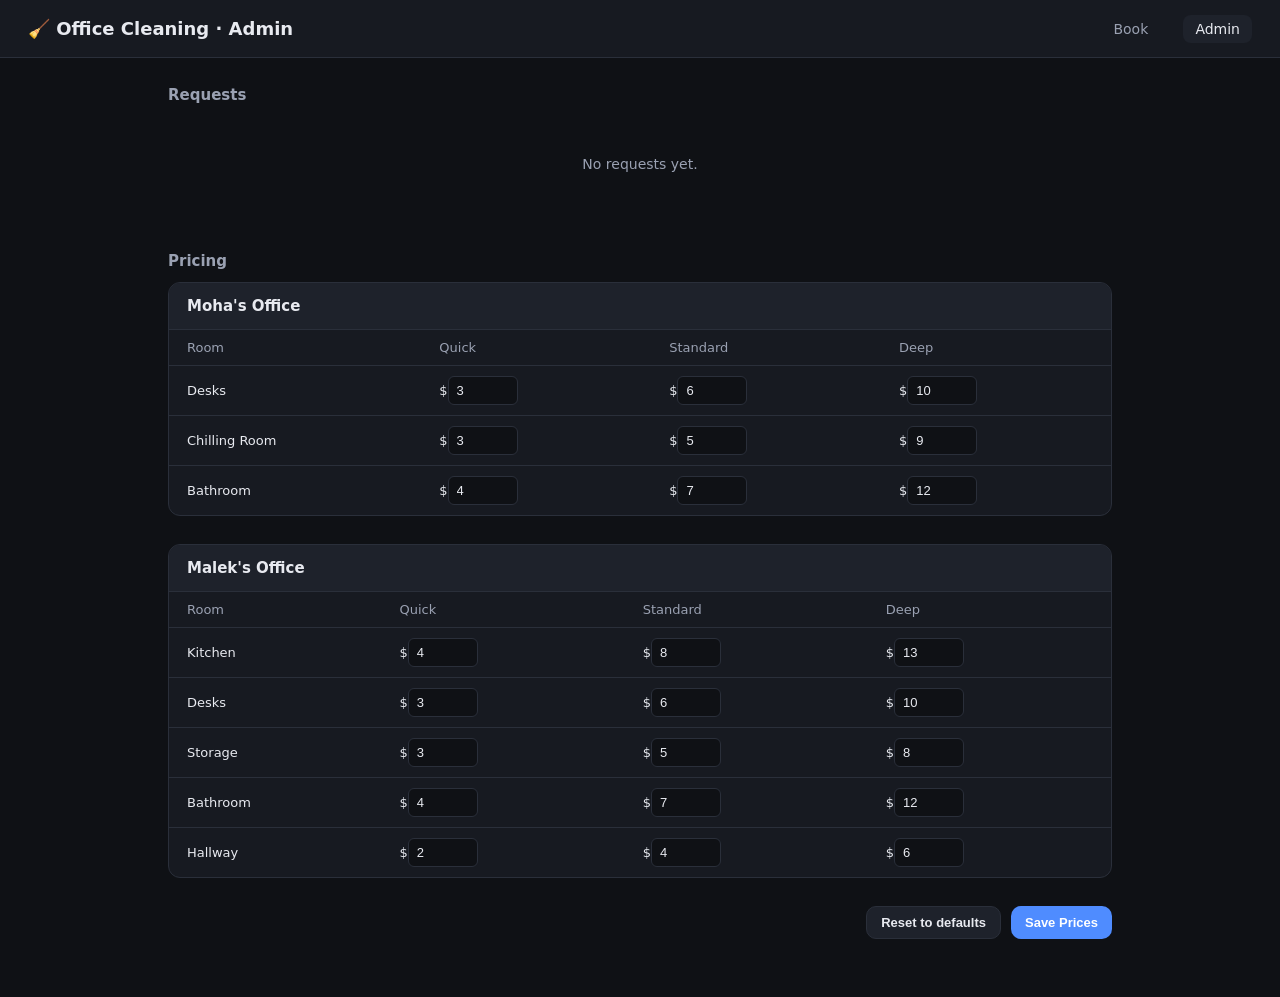
==== admin.html @ d0f75e6b "Add office cleaning booking UI and admin dashboard Client page lets you pick an office, select rooms" ====
<!doctype html>
<html lang="en">
<head>
<meta charset="UTF-8" />
<meta name="viewport" content="width=device-width, initial-scale=1.0" />
<title>Admin · Office Cleaning</title>
<link rel="stylesheet" href="style.css" />
</head>
<body>
<header class="top">
  <h1>🧹 Office Cleaning · Admin</h1>
  <nav>
    <a href="index.html">Book</a>
    <a href="admin.html" class="active">Admin</a>
  </nav>
</header>

<main>
  <div class="success-banner" id="saveBanner">Prices updated.</div>

  <h2 style="font-size:15px; color:var(--text-dim); font-weight:600; margin:0 0 12px;">Requests</h2>
  <div class="orders-list" id="ordersList"></div>

  <h2 style="font-size:15px; color:var(--text-dim); font-weight:600; margin:0 0 12px;">Pricing</h2>
  <div id="pricingBlocks"></div>
  <div class="save-row">
    <button class="btn secondary small" id="resetBtn">Reset to defaults</button>
    <button class="btn small" id="saveBtn">Save Prices</button>
  </div>
</main>

<script src="config.js"></script>
<script src="admin.js"></script>
</body>
</html>
---- style.css ----
:root {
  --bg: #0f1115;
  --panel: #171a21;
  --panel-2: #1e222b;
  --border: #2a2f3a;
  --text: #e8eaf0;
  --text-dim: #9aa1b2;
  --accent: #4f8cff;
  --accent-dim: #2f5cc7;
  --good: #35c97a;
  --radius: 12px;
}

* { box-sizing: border-box; }

body {
  margin: 0;
  font-family: "Segoe UI", system-ui, -apple-system, sans-serif;
  background: var(--bg);
  color: var(--text);
}

header.top {
  display: flex;
  align-items: center;
  justify-content: space-between;
  padding: 18px 28px;
  border-bottom: 1px solid var(--border);
  background: var(--panel);
}

header.top h1 {
  font-size: 18px;
  margin: 0;
  font-weight: 600;
}

header.top nav a {
  color: var(--text-dim);
  text-decoration: none;
  margin-left: 18px;
  font-size: 14px;
  padding: 6px 12px;
  border-radius: 8px;
}

header.top nav a.active,
header.top nav a:hover {
  color: var(--text);
  background: var(--panel-2);
}

main {
  max-width: 1000px;
  margin: 0 auto;
  padding: 28px;
}

.office-tabs {
  display: flex;
  gap: 10px;
  margin-bottom: 22px;
}

.office-tab {
  flex: 1;
  padding: 16px;
  border-radius: var(--radius);
  border: 1px solid var(--border);
  background: var(--panel);
  cursor: pointer;
  text-align: left;
  color: var(--text);
  transition: border-color .15s, background .15s;
}

.office-tab:hover { border-color: var(--accent-dim); }

.office-tab.active {
  border-color: var(--accent);
  background: var(--panel-2);
  box-shadow: 0 0 0 1px var(--accent) inset;
}

.office-tab .name { font-weight: 600; font-size: 15px; }
.office-tab .count { font-size: 12px; color: var(--text-dim); margin-top: 4px; }

.room-grid {
  display: grid;
  grid-template-columns: repeat(auto-fill, minmax(240px, 1fr));
  gap: 14px;
  margin-bottom: 100px;
}

.room-card {
  border: 1px solid var(--border);
  background: var(--panel);
  border-radius: var(--radius);
  padding: 16px;
  transition: border-color .15s;
}

.room-card.selected {
  border-color: var(--accent);
  background: var(--panel-2);
}

.room-card .room-head {
  display: flex;
  align-items: center;
  justify-content: space-between;
  cursor: pointer;
  user-select: none;
}

.room-card .room-name {
  font-weight: 600;
  font-size: 15px;
}

.checkbox {
  width: 20px;
  height: 20px;
  border-radius: 6px;
  border: 1.5px solid var(--border);
  display: flex;
  align-items: center;
  justify-content: center;
  flex-shrink: 0;
}

.room-card.selected .checkbox {
  background: var(--accent);
  border-color: var(--accent);
}

.checkbox svg { display: none; width: 13px; height: 13px; }
.room-card.selected .checkbox svg { display: block; }

.tier-row {
  display: none;
  margin-top: 14px;
  gap: 8px;
}

.room-card.selected .tier-row { display: flex; }

.tier-btn {
  flex: 1;
  border: 1px solid var(--border);
  background: var(--bg);
  color: var(--text-dim);
  border-radius: 8px;
  padding: 8px 6px;
  font-size: 12px;
  cursor: pointer;
  text-align: center;
  line-height: 1.4;
}

.tier-btn .price { display: block; font-weight: 700; color: var(--text); font-size: 13px; margin-top: 2px; }

.tier-btn.active {
  border-color: var(--accent);
  background: rgba(79, 140, 255, 0.12);
  color: var(--text);
}

.summary-bar {
  position: fixed;
  bottom: 0;
  left: 0;
  right: 0;
  background: var(--panel);
  border-top: 1px solid var(--border);
  padding: 16px 28px;
  display: flex;
  align-items: center;
  justify-content: center;
}

.summary-inner {
  max-width: 1000px;
  width: 100%;
  display: flex;
  align-items: center;
  justify-content: space-between;
  gap: 20px;
}

.summary-text { font-size: 14px; color: var(--text-dim); }
.summary-total { font-size: 22px; font-weight: 700; }
.summary-total span { color: var(--text-dim); font-size: 13px; font-weight: 400; margin-right: 6px; }

.btn {
  background: var(--accent);
  color: white;
  border: none;
  padding: 12px 22px;
  border-radius: 10px;
  font-size: 14px;
  font-weight: 600;
  cursor: pointer;
}

.btn:disabled { opacity: 0.4; cursor: not-allowed; }
.btn:hover:not(:disabled) { background: var(--accent-dim); }
.btn.secondary { background: var(--panel-2); border: 1px solid var(--border); color: var(--text); }
.btn.small { padding: 8px 14px; font-size: 13px; }

/* Modal */
.overlay {
  position: fixed;
  inset: 0;
  background: rgba(0,0,0,0.55);
  display: none;
  align-items: center;
  justify-content: center;
  z-index: 10;
}
.overlay.open { display: flex; }

.modal {
  background: var(--panel);
  border: 1px solid var(--border);
  border-radius: var(--radius);
  width: 420px;
  max-width: 90vw;
  padding: 22px;
}

.modal h2 { margin: 0 0 4px; font-size: 17px; }
.modal .sub { color: var(--text-dim); font-size: 13px; margin-bottom: 16px; }

.modal-line {
  display: flex;
  justify-content: space-between;
  font-size: 14px;
  padding: 8px 0;
  border-bottom: 1px solid var(--border);
}
.modal-line .room { color: var(--text); }
.modal-line .tier { color: var(--text-dim); font-size: 12px; }
.modal-line .price { font-weight: 600; }

.modal-total {
  display: flex;
  justify-content: space-between;
  padding-top: 14px;
  font-size: 16px;
  font-weight: 700;
}

.modal-actions {
  display: flex;
  gap: 10px;
  margin-top: 20px;
}
.modal-actions .btn { flex: 1; }

.success-banner {
  display: none;
  background: rgba(53, 201, 122, 0.12);
  border: 1px solid var(--good);
  color: var(--good);
  padding: 12px 16px;
  border-radius: 10px;
  margin-bottom: 18px;
  font-size: 14px;
}
.success-banner.open { display: block; }

/* Admin page */
.admin-office-block {
  margin-bottom: 28px;
  border: 1px solid var(--border);
  border-radius: var(--radius);
  background: var(--panel);
  overflow: hidden;
}
.admin-office-block h3 {
  margin: 0;
  padding: 14px 18px;
  border-bottom: 1px solid var(--border);
  font-size: 15px;
  background: var(--panel-2);
}
table.price-table {
  width: 100%;
  border-collapse: collapse;
}
table.price-table th, table.price-table td {
  padding: 10px 18px;
  text-align: left;
  font-size: 13px;
  border-bottom: 1px solid var(--border);
}
table.price-table th { color: var(--text-dim); font-weight: 500; }
table.price-table input {
  width: 70px;
  background: var(--bg);
  border: 1px solid var(--border);
  color: var(--text);
  border-radius: 6px;
  padding: 6px 8px;
  font-size: 13px;
}
table.price-table tr:last-child td { border-bottom: none; }

.save-row {
  display: flex;
  justify-content: flex-end;
  gap: 10px;
  margin: 18px 0 30px;
}

.orders-list { display: flex; flex-direction: column; gap: 10px; margin-bottom: 40px; }

.order-card {
  border: 1px solid var(--border);
  background: var(--panel);
  border-radius: var(--radius);
  padding: 14px 18px;
}
.order-card .order-top {
  display: flex;
  justify-content: space-between;
  align-items: center;
}
.order-card .office-name { font-weight: 600; font-size: 14px; }
.order-card .order-date { color: var(--text-dim); font-size: 12px; }
.order-card .order-items { color: var(--text-dim); font-size: 13px; margin-top: 6px; }
.order-card .order-bottom {
  display: flex;
  justify-content: space-between;
  align-items: center;
  margin-top: 10px;
}
.order-total { font-weight: 700; }

.badge {
  font-size: 11px;
  padding: 4px 10px;
  border-radius: 20px;
  font-weight: 600;
}
.badge.pending { background: rgba(255, 180, 60, 0.15); color: #ffb43c; }
.badge.done { background: rgba(53, 201, 122, 0.15); color: var(--good); }

.empty-state {
  color: var(--text-dim);
  font-size: 14px;
  text-align: center;
  padding: 40px 0;
}
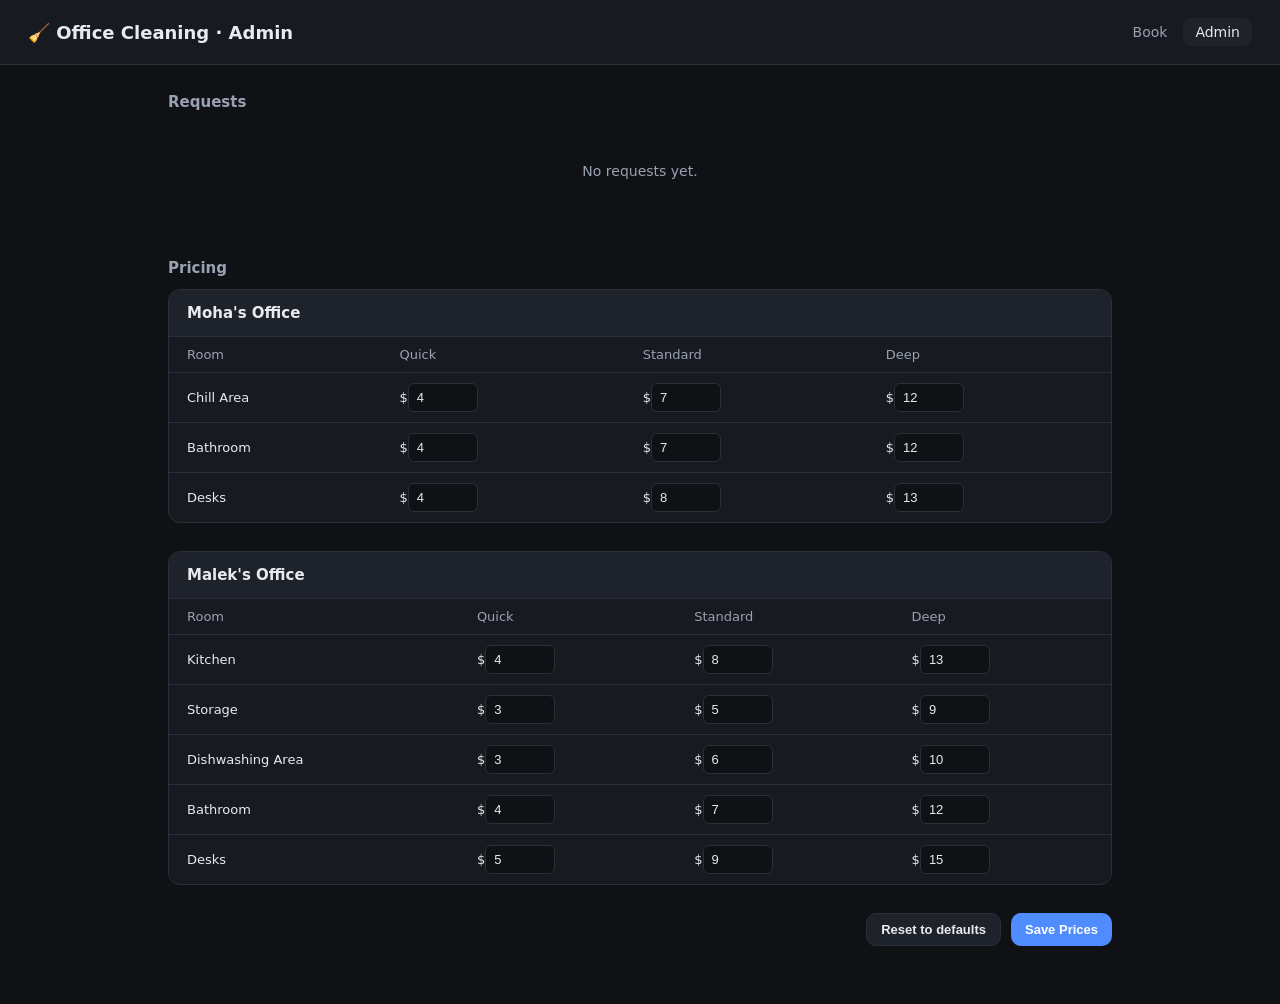
==== commit b2ad26ce: "Mobile responsiveness pass + fix malek desks/dishwashing/bathroom layering" ====
--- a/admin.html
+++ b/admin.html
@@ -2,7 +2,7 @@
 <html lang="en">
 <head>
 <meta charset="UTF-8" />
-<meta name="viewport" content="width=device-width, initial-scale=1.0" />
+<meta name="viewport" content="width=device-width, initial-scale=1.0, viewport-fit=cover" />
 <title>Admin · Office Cleaning</title>
 <link rel="stylesheet" href="style.css" />
 </head>
--- a/style.css
+++ b/style.css
@@ -11,7 +11,16 @@
   --radius: 12px;
 }
 
-* { box-sizing: border-box; }
+html {
+  -webkit-text-size-adjust: 100%;
+}
+
+* { box-sizing: border-box; -webkit-tap-highlight-color: transparent; }
+
+html, body {
+  overflow-x: hidden;
+  max-width: 100%;
+}
 
 body {
   margin: 0;
@@ -24,21 +33,29 @@
   display: flex;
   align-items: center;
   justify-content: space-between;
-  padding: 18px 28px;
+  flex-wrap: wrap;
+  gap: 8px 16px;
+  padding: 14px 20px;
   border-bottom: 1px solid var(--border);
   background: var(--panel);
 }
 
 header.top h1 {
-  font-size: 18px;
+  font-size: 17px;
   margin: 0;
   font-weight: 600;
+  white-space: nowrap;
+}
+
+header.top nav {
+  display: flex;
+  gap: 4px;
 }
 
 header.top nav a {
   color: var(--text-dim);
   text-decoration: none;
-  margin-left: 18px;
+  margin-left: 0;
   font-size: 14px;
   padding: 6px 12px;
   border-radius: 8px;
@@ -53,7 +70,13 @@
 main {
   max-width: 1000px;
   margin: 0 auto;
-  padding: 28px;
+  padding: 20px 16px 28px;
+}
+
+@media (min-width: 640px) {
+  main { padding: 28px; }
+  header.top { padding: 18px 28px; }
+  header.top h1 { font-size: 18px; }
 }
 
 .office-tabs {
@@ -173,10 +196,11 @@
   right: 0;
   background: var(--panel);
   border-top: 1px solid var(--border);
-  padding: 16px 28px;
+  padding: 12px 16px calc(12px + env(safe-area-inset-bottom));
   display: flex;
   align-items: center;
   justify-content: center;
+  z-index: 5;
 }
 
 .summary-inner {
@@ -185,12 +209,19 @@
   display: flex;
   align-items: center;
   justify-content: space-between;
-  gap: 20px;
-}
-
-.summary-text { font-size: 14px; color: var(--text-dim); }
-.summary-total { font-size: 22px; font-weight: 700; }
+  gap: 12px;
+  flex-wrap: wrap;
+}
+
+.summary-text { font-size: 13px; color: var(--text-dim); flex: 1 1 auto; min-width: 0; }
+.summary-total { font-size: 20px; font-weight: 700; white-space: nowrap; }
 .summary-total span { color: var(--text-dim); font-size: 13px; font-weight: 400; margin-right: 6px; }
+
+@media (min-width: 640px) {
+  .summary-bar { padding: 16px 28px calc(16px + env(safe-area-inset-bottom)); }
+  .summary-text { font-size: 14px; }
+  .summary-total { font-size: 22px; }
+}
 
 .btn {
   background: var(--accent);
@@ -353,3 +384,114 @@
   text-align: center;
   padding: 40px 0;
 }
+
+/* Floor plan */
+.section-label {
+  font-size: 13px;
+  font-weight: 600;
+  color: var(--text-dim);
+  margin: 0 0 10px;
+  text-transform: uppercase;
+  letter-spacing: 0.04em;
+}
+
+.floorplan-wrap {
+  background: transparent;
+  border: 1px solid var(--border);
+  border-radius: var(--radius);
+  padding: 10px;
+  margin-bottom: 22px;
+  display: flex;
+  justify-content: center;
+}
+
+.floorplan-svg {
+  width: 100%;
+  height: auto;
+  max-height: 62vh;
+  display: block;
+}
+
+@media (min-width: 640px) {
+  .floorplan-wrap { padding: 16px; margin-bottom: 26px; }
+  .floorplan-svg { max-height: 70vh; }
+}
+
+.room-shape rect {
+  fill: var(--panel-2);
+  stroke: var(--border);
+  stroke-width: 2;
+  cursor: pointer;
+  transition: fill .15s, stroke .15s;
+}
+
+.room-shape:hover rect {
+  stroke: var(--accent-dim);
+}
+
+.room-shape.selected rect {
+  fill: rgba(79, 140, 255, 0.22);
+  stroke: var(--accent);
+  stroke-width: 3;
+}
+
+.room-shape text {
+  pointer-events: none;
+  fill: var(--text);
+}
+
+.room-shape .room-label {
+  font-size: 24px;
+  font-weight: 700;
+}
+
+.room-shape .room-price-tag {
+  font-size: 16px;
+  fill: var(--text-dim);
+}
+
+@media (min-width: 640px) {
+  .room-shape .room-label { font-size: 17px; }
+  .room-shape .room-price-tag { font-size: 12px; }
+}
+
+.room-shape.selected .room-price-tag {
+  fill: var(--accent);
+  font-weight: 700;
+}
+
+/* Fallback list (offices with no drawn layout) */
+.room-shape-fallback {
+  border: 1px solid var(--border);
+  background: var(--panel-2);
+  border-radius: var(--radius);
+  padding: 16px;
+  cursor: pointer;
+  font-weight: 600;
+}
+.room-shape-fallback.selected {
+  border-color: var(--accent);
+  background: rgba(79, 140, 255, 0.12);
+}
+
+/* Selected areas panel */
+.selected-panel {
+  display: flex;
+  flex-direction: column;
+  gap: 12px;
+  margin-bottom: 100px;
+}
+
+.selected-panel .tier-row {
+  display: flex;
+}
+
+.selected-empty {
+  color: var(--text-dim);
+  font-size: 14px;
+  text-align: center;
+  padding: 30px 0;
+  border: 1px dashed var(--border);
+  border-radius: var(--radius);
+  margin-bottom: 100px;
+}
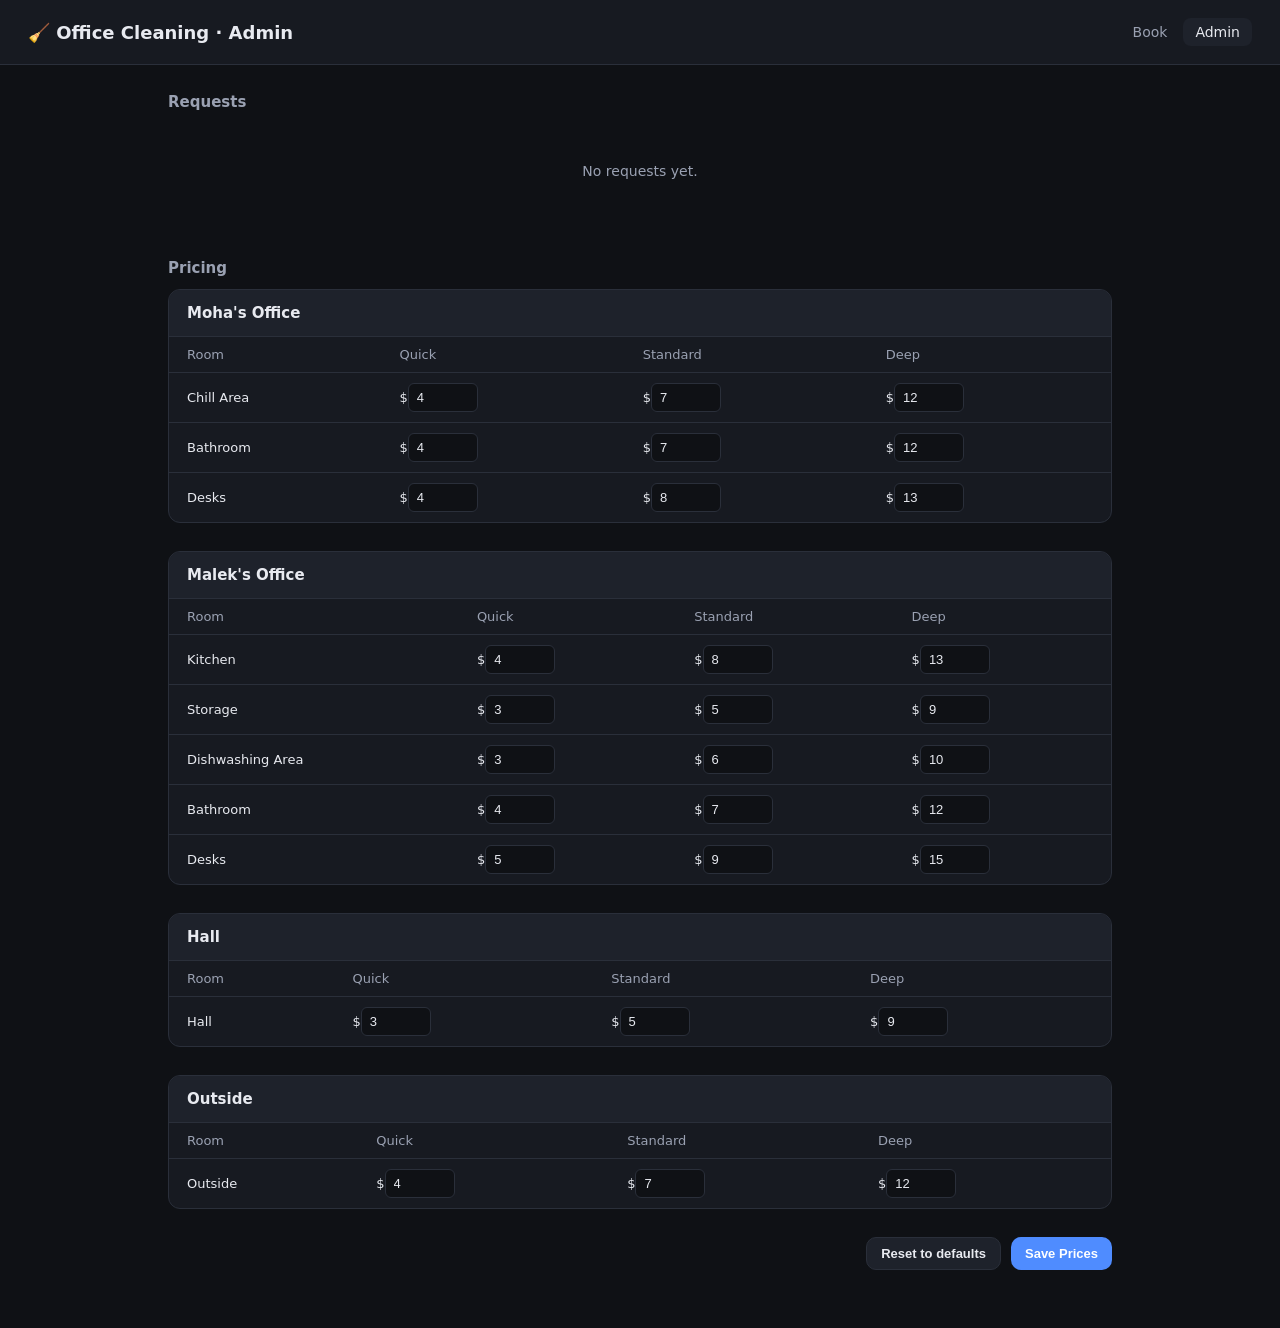
==== commit 34c38df8: "Make the Hall selectable; add cleanable Outside terrace - Hall is now a bookable area in its own gro" ====
--- a/admin.html
+++ b/admin.html
@@ -4,7 +4,8 @@
 <meta charset="UTF-8" />
 <meta name="viewport" content="width=device-width, initial-scale=1.0, viewport-fit=cover" />
 <title>Admin · Office Cleaning</title>
-<link rel="stylesheet" href="style.css" />
+<!-- ?v= busts the browser/Pages cache — bump it whenever js/css change -->
+<link rel="stylesheet" href="style.css?v=5" />
 </head>
 <body>
 <header class="top">
@@ -29,7 +30,7 @@
   </div>
 </main>
 
-<script src="config.js"></script>
-<script src="admin.js"></script>
+<script src="config.js?v=5"></script>
+<script src="admin.js?v=5"></script>
 </body>
 </html>
--- a/style.css
+++ b/style.css
@@ -9,6 +9,8 @@
   --accent-dim: #2f5cc7;
   --good: #35c97a;
   --radius: 12px;
+  --moha: #b99b6b;
+  --malek: #ff4d4d;
 }
 
 html {
@@ -79,34 +81,6 @@
   header.top h1 { font-size: 18px; }
 }
 
-.office-tabs {
-  display: flex;
-  gap: 10px;
-  margin-bottom: 22px;
-}
-
-.office-tab {
-  flex: 1;
-  padding: 16px;
-  border-radius: var(--radius);
-  border: 1px solid var(--border);
-  background: var(--panel);
-  cursor: pointer;
-  text-align: left;
-  color: var(--text);
-  transition: border-color .15s, background .15s;
-}
-
-.office-tab:hover { border-color: var(--accent-dim); }
-
-.office-tab.active {
-  border-color: var(--accent);
-  background: var(--panel-2);
-  box-shadow: 0 0 0 1px var(--accent) inset;
-}
-
-.office-tab .name { font-weight: 600; font-size: 15px; }
-.office-tab .count { font-size: 12px; color: var(--text-dim); margin-top: 4px; }
 
 .room-grid {
   display: grid;
@@ -139,6 +113,19 @@
 .room-card .room-name {
   font-weight: 600;
   font-size: 15px;
+}
+
+.room-office-tag {
+  display: inline-block;
+  margin-left: 8px;
+  font-size: 11px;
+  font-weight: 500;
+  color: var(--text-dim);
+  background: var(--bg);
+  border: 1px solid var(--border);
+  border-radius: 20px;
+  padding: 2px 8px;
+  vertical-align: middle;
 }
 
 .checkbox {
@@ -316,19 +303,25 @@
   font-size: 15px;
   background: var(--panel-2);
 }
+.table-scroll {
+  overflow-x: auto;
+  -webkit-overflow-scrolling: touch;
+}
 table.price-table {
   width: 100%;
+  min-width: 420px;
   border-collapse: collapse;
 }
 table.price-table th, table.price-table td {
-  padding: 10px 18px;
+  padding: 10px 12px;
   text-align: left;
   font-size: 13px;
   border-bottom: 1px solid var(--border);
+  white-space: nowrap;
 }
 table.price-table th { color: var(--text-dim); font-weight: 500; }
 table.price-table input {
-  width: 70px;
+  width: 60px;
   background: var(--bg);
   border: 1px solid var(--border);
   color: var(--text);
@@ -338,6 +331,11 @@
 }
 table.price-table tr:last-child td { border-bottom: none; }
 
+@media (min-width: 640px) {
+  table.price-table th, table.price-table td { padding: 10px 18px; }
+  table.price-table input { width: 70px; }
+}
+
 .save-row {
   display: flex;
   justify-content: flex-end;
@@ -396,68 +394,147 @@
 }
 
 .floorplan-wrap {
-  background: transparent;
-  border: 1px solid var(--border);
-  border-radius: var(--radius);
-  padding: 10px;
+  border: 1px solid var(--border);
+  border-radius: var(--radius);
+  padding: 14px;
+  background: var(--panel);
   margin-bottom: 22px;
+}
+
+.floorplan-frame {
+  width: 100%;
+  max-height: 68vh;
+  margin: 0 auto;
   display: flex;
   justify-content: center;
 }
 
 .floorplan-svg {
   width: 100%;
-  height: auto;
-  max-height: 62vh;
+  height: 100%;
   display: block;
 }
 
+.floorplan-legend {
+  display: flex;
+  gap: 18px;
+  justify-content: center;
+  flex-wrap: wrap;
+  margin-top: 12px;
+  padding-top: 12px;
+  border-top: 1px solid var(--border);
+}
+
+.legend-item {
+  display: flex;
+  align-items: center;
+  gap: 7px;
+  font-size: 13px;
+  color: var(--text-dim);
+  font-weight: 600;
+}
+
+.legend-item .swatch {
+  width: 12px;
+  height: 12px;
+  border-radius: 3px;
+  display: inline-block;
+}
+
 @media (min-width: 640px) {
-  .floorplan-wrap { padding: 16px; margin-bottom: 26px; }
-  .floorplan-svg { max-height: 70vh; }
-}
-
-.room-shape rect {
-  fill: var(--panel-2);
-  stroke: var(--border);
-  stroke-width: 2;
-  cursor: pointer;
-  transition: fill .15s, stroke .15s;
-}
-
-.room-shape:hover rect {
-  stroke: var(--accent-dim);
-}
-
-.room-shape.selected rect {
-  fill: rgba(79, 140, 255, 0.22);
-  stroke: var(--accent);
-  stroke-width: 3;
-}
-
-.room-shape text {
-  pointer-events: none;
-  fill: var(--text);
-}
-
-.room-shape .room-label {
-  font-size: 24px;
+  .floorplan-wrap { padding: 20px; margin-bottom: 26px; }
+  .floorplan-frame { max-height: 75vh; }
+}
+
+/* Isometric dollhouse model.
+   Each room is an extruded slab: bright top face (the floor), a mid-tone
+   south face and a darker east face, one coherent light source from the
+   upper left. Real walls stand on the slab in near-white so the plan
+   reads like crisp architectural linework; door gaps stay open. Selecting
+   a room lifts its slab out of the model and shifts it to the accent. */
+
+.ground-shadow polygon { fill: #000; }
+.ground-shadow { opacity: 0.4; }
+
+.plate { cursor: pointer; }
+.plate polygon { transition: fill .25s ease; }
+
+/* Moha's office: warm sand */
+.plate.office-moha .f-top   { fill: #c9b38d; stroke: #c9b38d; }
+.plate.office-moha .f-south { fill: #a8916e; stroke: #a8916e; }
+.plate.office-moha .f-east  { fill: #85745a; stroke: #85745a; }
+
+/* Malek's office: muted clay */
+.plate.office-malek .f-top   { fill: #c98f87; stroke: #c98f87; }
+.plate.office-malek .f-south { fill: #aa766e; stroke: #aa766e; }
+.plate.office-malek .f-east  { fill: #875e57; stroke: #875e57; }
+
+/* Entrance hall: cool slate blue (the blue strip in the reference) */
+.plate.deco { pointer-events: none; cursor: default; }
+.plate.office-hall .f-top   { fill: #7fa3c4; stroke: #7fa3c4; }
+.plate.office-hall .f-south { fill: #6b89a1; stroke: #6b89a1; }
+.plate.office-hall .f-east  { fill: #587085; stroke: #587085; }
+
+/* Outside terrace: muted sage */
+.plate.office-outside .f-top   { fill: #9db387; stroke: #9db387; }
+.plate.office-outside .f-south { fill: #83976f; stroke: #83976f; }
+.plate.office-outside .f-east  { fill: #6a7a59; stroke: #6a7a59; }
+
+.plate polygon { stroke-width: 1; stroke-linejoin: round; }
+
+@media (hover: hover) {
+  .plate:not(.selected):hover .f-top { filter: brightness(1.08); }
+}
+
+/* Wall-less zones (marked only by door frames in the reference) sit as
+   slightly raised, slightly lighter platforms on their room's slab */
+.plate.office-malek.pad .f-top   { fill: #d6a89f; stroke: #d6a89f; }
+.plate.office-malek.pad .f-south { fill: #b1837b; stroke: #b1837b; }
+.plate.office-malek.pad .f-east  { fill: #8e645d; stroke: #8e645d; }
+
+/* Selected: the slab rises and turns a confident soft blue */
+.plate.selected .f-top,   .plate.pad.selected .f-top   { fill: #7da2f5; stroke: #7da2f5; }
+.plate.selected .f-south, .plate.pad.selected .f-south { fill: #5b7bd1; stroke: #5b7bd1; }
+.plate.selected .f-east,  .plate.pad.selected .f-east  { fill: #435da6; stroke: #435da6; }
+
+/* Walls: light, crisp, architectural */
+.wallbox polygon { stroke-width: 1; stroke-linejoin: round; pointer-events: none; }
+.wallbox .w-top   { fill: #f2f4f8; stroke: #f2f4f8; }
+.wallbox .w-south { fill: #c8cedb; stroke: #c8cedb; }
+.wallbox .w-east  { fill: #9aa3b5; stroke: #9aa3b5; }
+
+.legend-item .swatch.office-moha { background: #c9b38d; }
+.legend-item .swatch.office-malek { background: #c98f87; }
+.legend-item .swatch.office-hall { background: #7fa3c4; }
+.legend-item .swatch.office-outside { background: #9db387; }
+
+.room-label-g { pointer-events: none; }
+
+.room-label,
+.room-price-tag {
+  text-anchor: middle;
+  user-select: none;
+}
+
+.room-label {
+  font-size: 56px;
   font-weight: 700;
-}
-
-.room-shape .room-price-tag {
-  font-size: 16px;
-  fill: var(--text-dim);
-}
+  letter-spacing: 0.01em;
+  fill: #33291c;
+}
+
+.room-price-tag {
+  font-size: 40px;
+  font-weight: 600;
+  fill: rgba(38, 30, 20, 0.62);
+}
+
+.room-label-g.selected .room-label { fill: #ffffff; }
+.room-label-g.selected .room-price-tag { fill: rgba(255, 255, 255, 0.85); }
 
 @media (min-width: 640px) {
-  .room-shape .room-label { font-size: 17px; }
-  .room-shape .room-price-tag { font-size: 12px; }
-}
-
-.room-shape.selected .room-price-tag {
-  fill: var(--accent);
-  font-weight: 700;
+  .room-label { font-size: 34px; }
+  .room-price-tag { font-size: 24px; }
 }
 
 /* Fallback list (offices with no drawn layout) */
